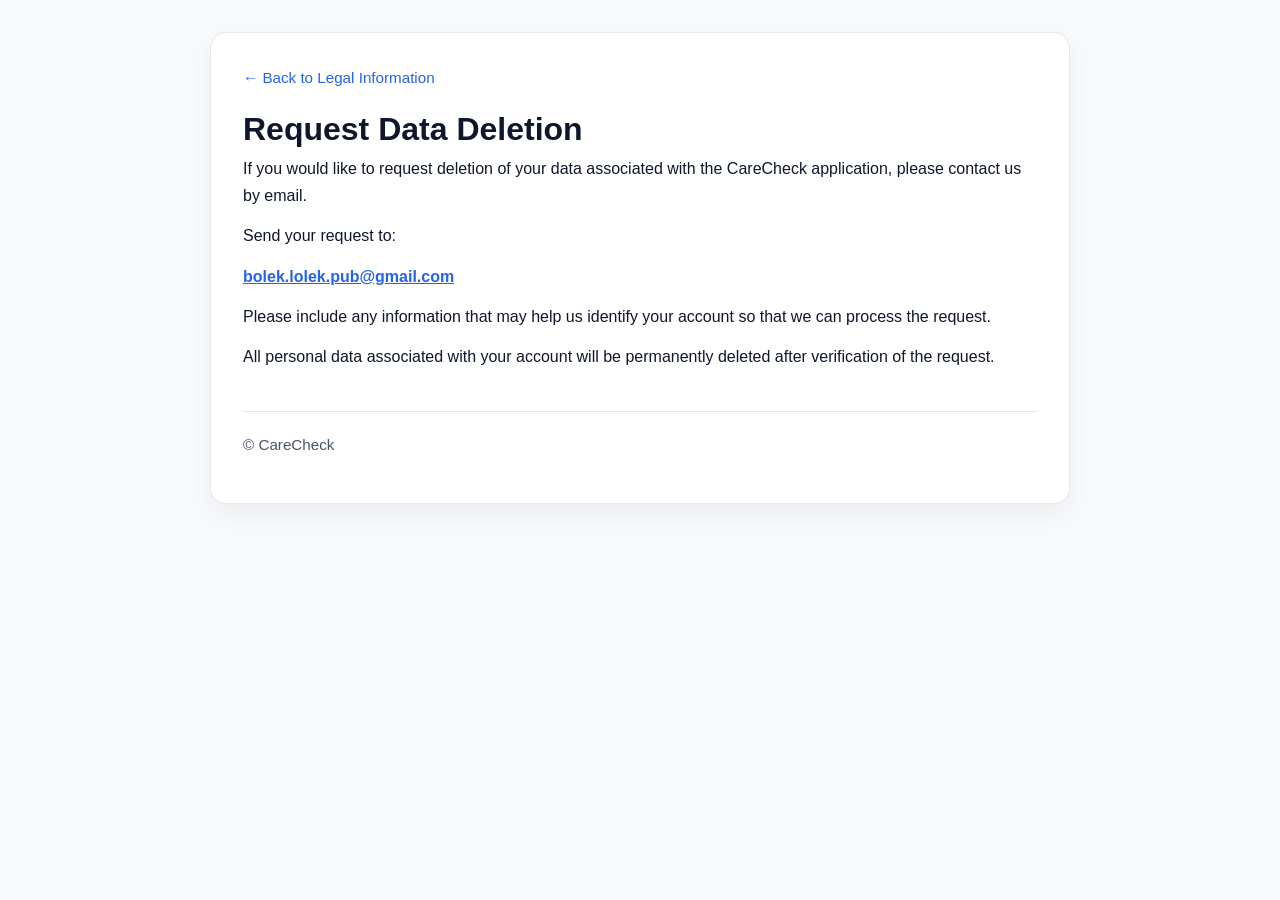
==== delete-data/index.html @ 13430d8d "Initial commit" ====
<!DOCTYPE html>
<html lang="en">
<head>
<meta charset="UTF-8">
<meta name="viewport" content="width=device-width, initial-scale=1.0">
<title>Delete Your Data — CareCheck</title>
<link rel="stylesheet" href="/style.css">
<link rel="icon" href="data:,🟢">
</head>

<body>
  <main class="wrap">
    <section class="card">
      <div class="top-links">
        <a href="/">← Back to Legal Information</a>
      </div>

<h1>Request Data Deletion</h1>

<p>
If you would like to request deletion of your data associated with the CareCheck application, please contact us by email.
</p>

<p>
Send your request to:
</p>

<p>
<strong><a href="mailto:bolek.lolek.pub@gmail.com">bolek.lolek.pub@gmail.com</a></strong>
</p>

<p>
Please include any information that may help us identify your account so that we can process the request.
</p>

<p>
All personal data associated with your account will be permanently deleted after verification of the request.
</p>

<div class="footer">
<p>© CareCheck</p>
</div>

</div>

</div>

</body>
</html>
---- style.css ----
:root {
  --bg: #f8fafc;
  --card: #ffffff;
  --text: #0f172a;
  --muted: #475569;
  --line: #e2e8f0;
  --accent: #2563eb;
}

* {
  box-sizing: border-box;
}

body {
  margin: 0;
  font-family: Arial, Helvetica, sans-serif;
  background: var(--bg);
  color: var(--text);
  line-height: 1.65;
}

.wrap {
  max-width: 900px;
  margin: 0 auto;
  padding: 32px 20px 64px;
}

.card {
  background: var(--card);
  border: 1px solid var(--line);
  border-radius: 16px;
  padding: 32px;
  box-shadow: 0 10px 30px rgba(15, 23, 42, 0.06);
}

h1 {
  margin: 0 0 8px;
  font-size: 2rem;
  line-height: 1.2;
}

h2 {
  margin-top: 32px;
  margin-bottom: 12px;
  font-size: 1.25rem;
  line-height: 1.3;
}

p {
  margin: 0 0 14px;
}

ul {
  margin: 0 0 16px 22px;
  padding: 0;
}

li {
  margin-bottom: 8px;
}

.meta {
  color: var(--muted);
  margin-bottom: 24px;
}

.top-links {
  margin-bottom: 20px;
  font-size: 0.95rem;
}

.top-links a {
  color: var(--accent);
  text-decoration: none;
}

.top-links a:hover {
  text-decoration: underline;
}

a {
  color: var(--accent);
}

.footer {
  margin-top: 40px;
  padding-top: 20px;
  border-top: 1px solid var(--line);
  color: var(--muted);
  font-size: 0.95rem;
}

@media (max-width: 640px) {
  .wrap {
    padding: 16px 12px 40px;
  }

  .card {
    padding: 20px;
    border-radius: 12px;
  }

  h1 {
    font-size: 1.7rem;
  }

  h2 {
    font-size: 1.1rem;
  }
}
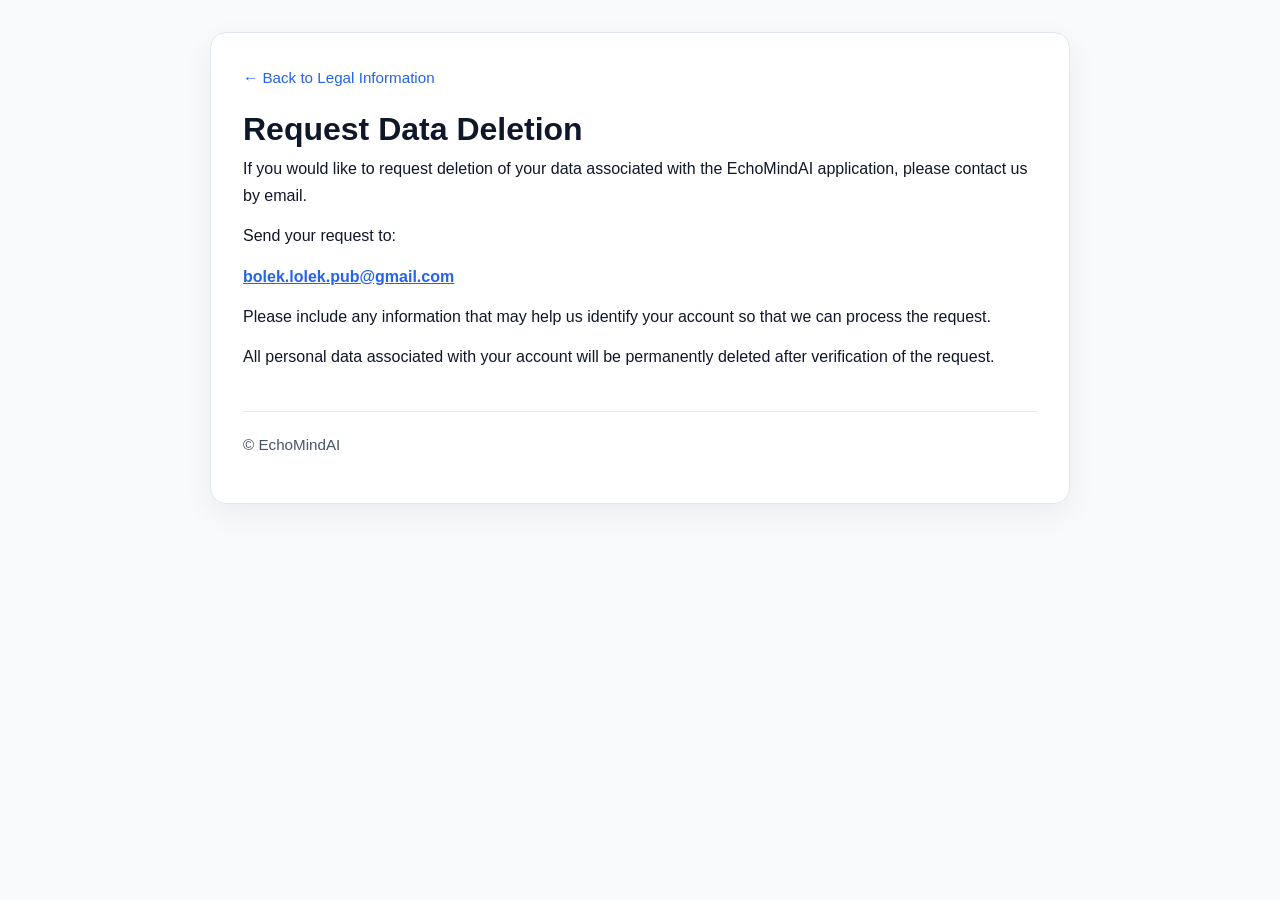
==== commit 8662cb42: "Update index.html" ====
--- a/delete-data/index.html
+++ b/delete-data/index.html
@@ -3,7 +3,7 @@
 <head>
 <meta charset="UTF-8">
 <meta name="viewport" content="width=device-width, initial-scale=1.0">
-<title>Delete Your Data — CareCheck</title>
+<title>Delete Your Data — EchoMindAI</title>
 <link rel="stylesheet" href="/style.css">
 <link rel="icon" href="data:,🟢">
 </head>
@@ -18,7 +18,7 @@
 <h1>Request Data Deletion</h1>
 
 <p>
-If you would like to request deletion of your data associated with the CareCheck application, please contact us by email.
+If you would like to request deletion of your data associated with the EchoMindAI application, please contact us by email.
 </p>
 
 <p>
@@ -38,7 +38,7 @@
 </p>
 
 <div class="footer">
-<p>© CareCheck</p>
+<p>© EchoMindAI</p>
 </div>
 
 </div>
